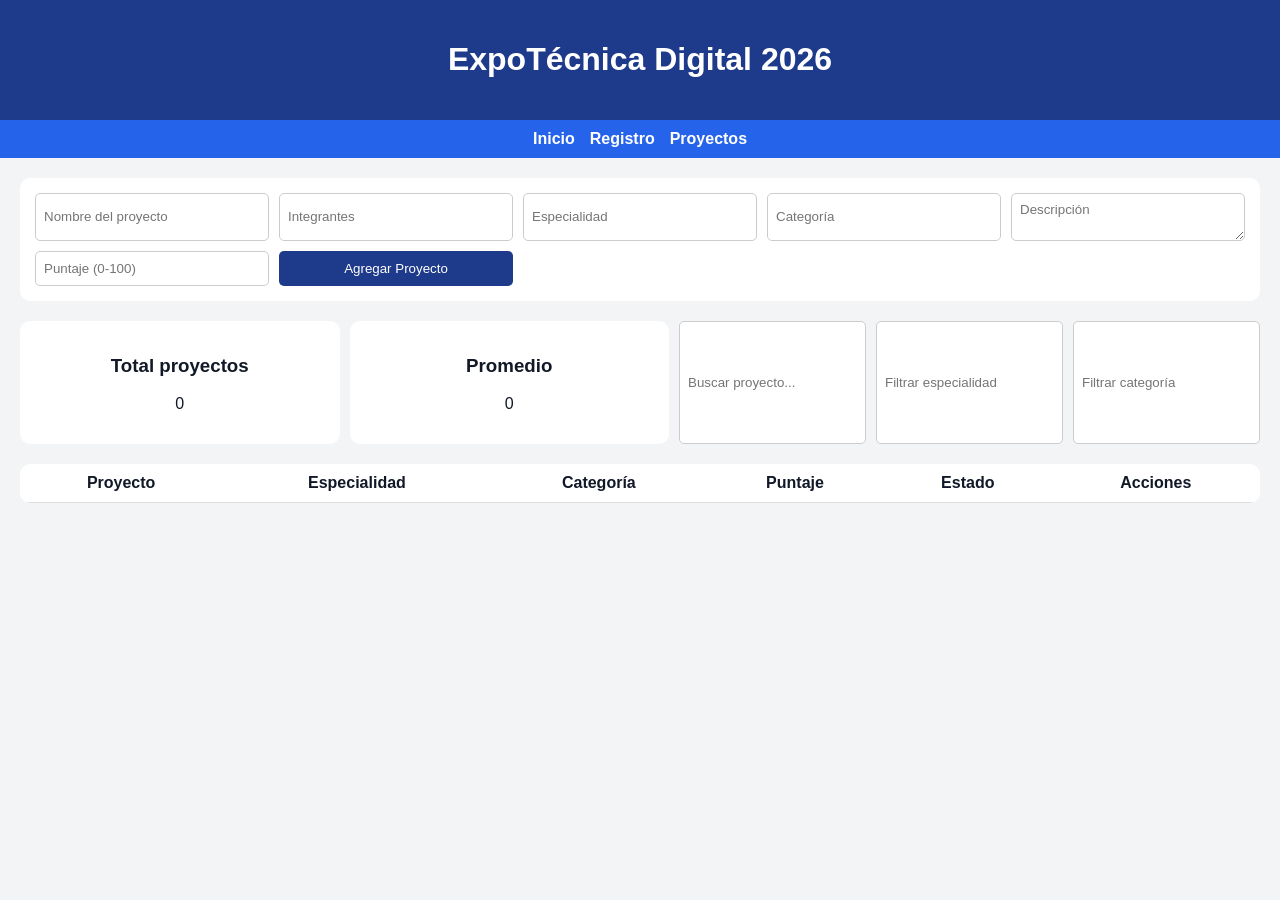
==== index.html @ a678ce8f "Add files via upload" ====
<!DOCTYPE html>
<html lang="es">
<head>
  <meta charset="UTF-8" />
  <meta name="viewport" content="width=device-width, initial-scale=1.0"/>
  <title>ExpoTécnica Digital 2026</title>
  <link rel="stylesheet" href="styles.css">
</head>

<body>

<header>
  <h1>ExpoTécnica Digital 2026</h1>
</header>

<nav>
  <a href="#">Inicio</a>
  <a href="#">Registro</a>
  <a href="#">Proyectos</a>
</nav>

<div class="container">

  <!-- FORMULARIO -->
  <form id="formProyecto">
    <input type="text" id="nombre" placeholder="Nombre del proyecto">
    <input type="text" id="integrantes" placeholder="Integrantes">
    <input type="text" id="especialidad" placeholder="Especialidad">
    <input type="text" id="categoria" placeholder="Categoría">
    <textarea id="descripcion" placeholder="Descripción"></textarea>
    <input type="number" id="puntaje" placeholder="Puntaje (0-100)">
    <button type="submit">Agregar Proyecto</button>
  </form>

  <!-- ESTADÍSTICAS Y FILTROS -->
  <div class="stats">
    <div class="card">
      <h3>Total proyectos</h3>
      <p id="total">0</p>
    </div>

    <div class="card">
      <h3>Promedio</h3>
      <p id="promedio">0</p>
    </div>

    <input type="text" id="buscar" placeholder="Buscar proyecto...">
    <input type="text" id="filtroEsp" placeholder="Filtrar especialidad">
    <input type="text" id="filtroCat" placeholder="Filtrar categoría">
  </div>

  <!-- TABLA -->
  <table>
    <thead>
      <tr>
        <th>Proyecto</th>
        <th>Especialidad</th>
        <th>Categoría</th>
        <th>Puntaje</th>
        <th>Estado</th>
        <th>Acciones</th>
      </tr>
    </thead>
    <tbody id="tabla"></tbody>
  </table>

</div>

<!-- MODAL -->
<div class="modal" id="modal">
  <div class="modal-content">
    <h2>Detalles del Proyecto</h2>
    <p id="detalle"></p>
    <button onclick="cerrarModal()">Cerrar</button>
  </div>
</div>

<script src="app.js"></script>
</body>
</html>
---- styles.css ----
:root{
  --primary:#1e3a8a;
  --secondary:#2563eb;
  --bg:#f3f4f6;
  --card:#ffffff;
  --text:#111827;
  --good:#16a34a;
  --mid:#f59e0b;
  --low:#ef4444;
}

*{
  box-sizing:border-box;
  font-family:Arial;
}

body{
  margin:0;
  background:var(--bg);
  color:var(--text);
}

/* HEADER */
header{
  background:var(--primary);
  color:white;
  padding:20px;
  text-align:center;
}

/* NAV */
nav{
  display:flex;
  justify-content:center;
  gap:15px;
  background:var(--secondary);
  padding:10px;
}

nav a{
  color:white;
  text-decoration:none;
  font-weight:bold;
}

/* CONTENEDOR */
.container{
  display:grid;
  grid-template-columns:1fr;
  gap:20px;
  padding:20px;
}

/* FORM */
form{
  background:var(--card);
  padding:15px;
  border-radius:10px;
  display:grid;
  grid-template-columns:repeat(auto-fit,minmax(200px,1fr));
  gap:10px;
}

input, textarea{
  padding:8px;
  border:1px solid #ccc;
  border-radius:5px;
}

/* BOTÓN */
button{
  padding:10px;
  border:none;
  border-radius:5px;
  background:var(--primary);
  color:white;
  cursor:pointer;
  transition:0.3s;
}

button:hover{
  background:#0f2a6b;
}

/* ESTADÍSTICAS */
.stats{
  display:flex;
  gap:10px;
  flex-wrap:wrap;
}

.card{
  flex:1;
  background:var(--card);
  padding:15px;
  border-radius:10px;
  text-align:center;
}

/* TABLA */
table{
  width:100%;
  border-collapse:collapse;
  background:white;
  border-radius:10px;
  overflow:hidden;
}

th, td{
  padding:10px;
  border-bottom:1px solid #ddd;
}

tr:hover{
  background:#f1f5f9;
}

/* BADGES */
.badge{
  padding:5px 10px;
  border-radius:5px;
  color:white;
  font-size:12px;
}

.excelente{background:var(--good);}
.muybueno{background:var(--secondary);}
.bueno{background:var(--mid);}
.proceso{background:var(--low);}

/* MODAL */
.modal{
  display:none;
  position:fixed;
  top:0;left:0;
  width:100%;
  height:100%;
  background:rgba(0,0,0,0.5);
}

.modal-content{
  background:white;
  padding:20px;
  width:90%;
  max-width:500px;
  margin:10% auto;
  border-radius:10px;
}

/* RESPONSIVE */
@media(max-width:600px){
  nav{
    flex-direction:column;
  }
}
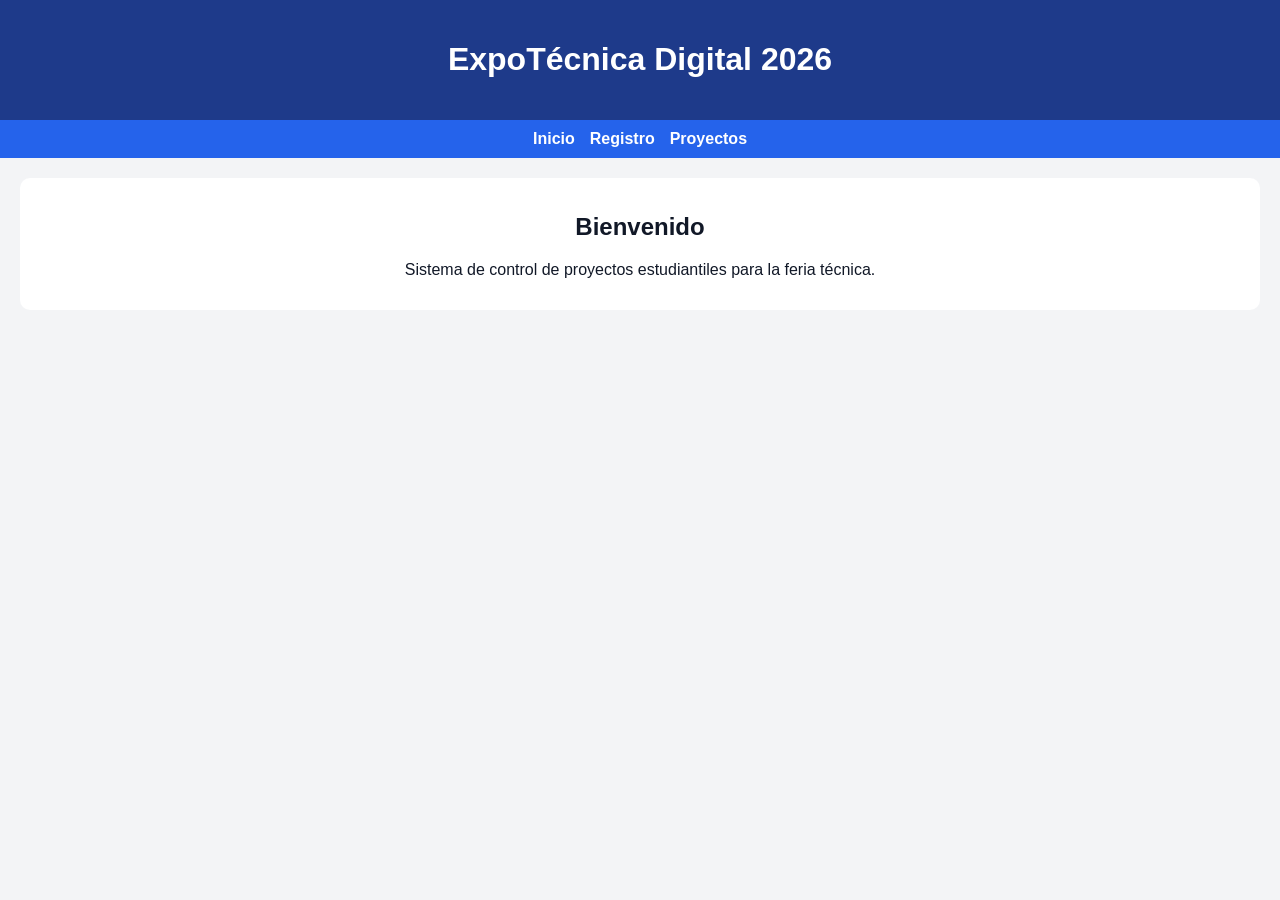
==== commit 83ca5404: "Update index.html" ====
--- a/index.html
+++ b/index.html
@@ -1,10 +1,9 @@
 <!DOCTYPE html>
 <html lang="es">
 <head>
-  <meta charset="UTF-8" />
-  <meta name="viewport" content="width=device-width, initial-scale=1.0"/>
-  <title>ExpoTécnica Digital 2026</title>
-  <link rel="stylesheet" href="styles.css">
+<meta charset="UTF-8">
+<title>Inicio - ExpoTécnica 2026</title>
+<link rel="stylesheet" href="styles.css">
 </head>
 
 <body>
@@ -14,67 +13,21 @@
 </header>
 
 <nav>
-  <a href="#">Inicio</a>
-  <a href="#">Registro</a>
-  <a href="#">Proyectos</a>
+  <a href="index.html">Inicio</a>
+  <a href="registro.html">Registro</a>
+  <a href="proyectos.html">Proyectos</a>
 </nav>
 
 <div class="container">
 
-  <!-- FORMULARIO -->
-  <form id="formProyecto">
-    <input type="text" id="nombre" placeholder="Nombre del proyecto">
-    <input type="text" id="integrantes" placeholder="Integrantes">
-    <input type="text" id="especialidad" placeholder="Especialidad">
-    <input type="text" id="categoria" placeholder="Categoría">
-    <textarea id="descripcion" placeholder="Descripción"></textarea>
-    <input type="number" id="puntaje" placeholder="Puntaje (0-100)">
-    <button type="submit">Agregar Proyecto</button>
-  </form>
-
-  <!-- ESTADÍSTICAS Y FILTROS -->
-  <div class="stats">
-    <div class="card">
-      <h3>Total proyectos</h3>
-      <p id="total">0</p>
-    </div>
-
-    <div class="card">
-      <h3>Promedio</h3>
-      <p id="promedio">0</p>
-    </div>
-
-    <input type="text" id="buscar" placeholder="Buscar proyecto...">
-    <input type="text" id="filtroEsp" placeholder="Filtrar especialidad">
-    <input type="text" id="filtroCat" placeholder="Filtrar categoría">
+  <div class="card">
+    <h2>Bienvenido</h2>
+    <p>
+      Sistema de control de proyectos estudiantiles para la feria técnica.
+    </p>
   </div>
-
-  <!-- TABLA -->
-  <table>
-    <thead>
-      <tr>
-        <th>Proyecto</th>
-        <th>Especialidad</th>
-        <th>Categoría</th>
-        <th>Puntaje</th>
-        <th>Estado</th>
-        <th>Acciones</th>
-      </tr>
-    </thead>
-    <tbody id="tabla"></tbody>
-  </table>
 
 </div>
 
-<!-- MODAL -->
-<div class="modal" id="modal">
-  <div class="modal-content">
-    <h2>Detalles del Proyecto</h2>
-    <p id="detalle"></p>
-    <button onclick="cerrarModal()">Cerrar</button>
-  </div>
-</div>
-
-<script src="app.js"></script>
 </body>
-</html>+</html>
